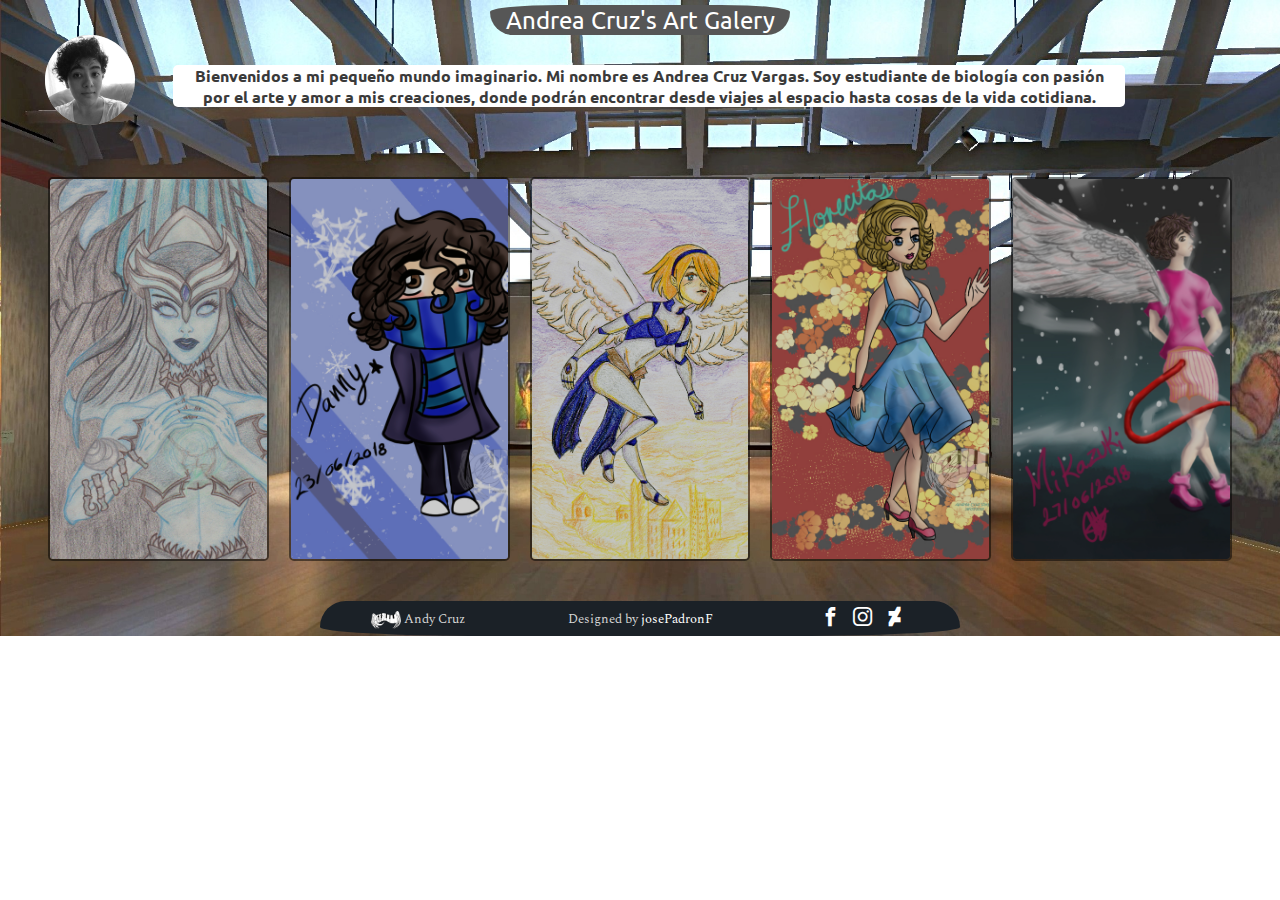
==== index.html @ 5bd40e0f "agregando modal" ====
<!DOCTYPE html>
<html lang="en">
<head>
    <meta charset="UTF-8">
    <meta name="viewport" content="width=device-width, initial-scale=1">
    <title>Andre Cruz</title>
    <link rel="shortcut icon" href="images/logo.png" type="image/x-icon" />
    <link rel="stylesheet" href="css/style.css">
    <link href="https://fonts.googleapis.com/css?family=Spectral:500|Ubuntu" rel="stylesheet">
</head>
<body>

    <section class="main-container">

        <section class="grid-container">

            <section class="photo">
                <figure class="photo-container">
                    <img src="images/andyDibujo.jpg" alt="dibujo de andy :3">
                    <img class="top" src="images/andyFoto.png" alt="foto de andy :3">
                </figure>
            </section>

            <header class="header">
                <p> Andrea Cruz's  Art Galery</p>
            </header>

            <section class="me">
                <p> Bienvenidos a mi pequeño mundo imaginario.  Mi nombre es Andrea Cruz Vargas.
                    Soy estudiante de biología con pasión por el arte y amor a mis creaciones, donde podrán encontrar desde viajes al espacio hasta cosas de la vida cotidiana.
                </p>
            </section>

            <section class="draw-container">

                <div class="parent" onclick="">
                    <div class="child bg-1">
                        <a href="#G1">Galery 1</a>
                    </div>
                </div>

                <div class="parent" onclick="">
                        <div class="child bg-2">
                            <a href="#G2">Galery 2</a>
                        </div>
                </div>

                <div class="parent" onclick="">
                        <div class="child bg-3">
                            <a href="#G3">Galery 3</a>
                        </div>
                </div>

                <div class="parent" onclick="">
                        <div class="child bg-4">
                            <a href="#G4">Galery 4</a>
                        </div>
                </div>

                <div class="parent" onclick="">
                        <div class="child bg-5">
                            <a href="#G5">Galery 5</a>
                        </div>
                </div>
        </section>
        
            <footer class="footer">
                <div class="grid-credits">
                    <p class="credits"> <img src="images/logo.png" width="30px" alt="logo"> <span> Andy Cruz </span> </p>
                    
                    <span class="credits-overlay">
                        <p>
                            <a href="https://github.com/padronjosef/andy-cruz" class="credits-description">Ver Codigo</a>
                        </p>
                    </span>
                </div>
                <div>
                    <p> Designed by <a href="https://github.com/padronjosef?tab=repositories">josePadronF</a> </p>
                </div>

                <div class="social">
                    <a href="https://www.facebook.com/Ravengaarafan/" <i class="social-link icon-facebook"></i></a>
                    <a href="https://www.instagram.com/borregarae/?hl=es-la" <i class="social-link icon-instagram"></i></a>
                    <a href="https://www.deviantart.com/ravengaarafan" <i class="social-link icon-deviantart"></i></a>
                </div>

            </footer>

        </section>
        
    </section>

    <div class="modal" id="G1">
        <h3> Galery 1 </h3>
        <div class="imagen">
            <a href="#G5" class="icon-navigate_before"></a>
            <a href="#G2"> <img src="/andyCruz/images/1/IMG1.jpg" alt=""></a>
            <a href="#G2" class="icon-navigate_next"></a>
        </div>
        <a class="cerrar icon-x-altx-alt" href=""></a>
    </div>

    <div class="modal" id="G2">
        <h3> Galery 2 </h3>
        <div class="imagen">
            <a href="#G1" class="icon-navigate_before"></a>
            <a href="#G3"> <img src="/andyCruz/images/2/IMG6.jpg" alt=""></a>
            <a href="#G3" class="icon-navigate_next"></a>
        </div>
        <a class="cerrar icon-x-altx-alt" href=""></a>
    </div>

    <div class="modal" id="G3">
        <h3> Galery 3 </h3>
        <div class="imagen">
            <a href="#G2" class="icon-navigate_before"></a>
            <a href="#G4"> <img src="/andyCruz/images/3/IMG11.jpg" alt=""></a>
            <a href="#G4" class="icon-navigate_next"></a>
        </div>
        <a class="cerrar icon-x-altx-alt" href=""></a>
    </div>

    <div class="modal" id="G4">
        <h3> Galery 4 </h3>
        <div class="imagen">
            <a href="#G3" class="icon-navigate_before"></a>
            <a href="#G5"> <img src="/andyCruz/images/4/IMG16.jpg" alt=""></a>
            <a href="#G5" class="icon-navigate_next"></a>
        </div>
        <a class="cerrar icon-x-altx-alt" href=""></a>
    </div>

    <div class="modal" id="G5">
        <h3> Galery 5 </h3>
        <div class="imagen">
            <a href="#G4" class="icon-navigate_before"></a>
            <a href="#G1"> <img src="/andyCruz/images/5/IMG21.jpg" alt=""></a>
            <a href="#G1" class="icon-navigate_next"></a>
        </div>
        <a class="cerrar icon-x-altx-alt" href=""></a>
    </div>

    </div>
</body>
</html>
---- css/style.css ----
@font-face {
    font-family: 'icomoon';
    src:  url('../icomoon/fonts/icomoon.eot?dyrqkq');
    src:  url('../icomoon/fonts/icomoon.eot?dyrqkq#iefix') format('embedded-opentype'),
    url('../icomoon/fonts/icomoon.ttf?dyrqkq') format('truetype'),
    url('../icomoon/fonts/icomoon.woff?dyrqkq') format('woff'),
    url('../icomoon/fonts/icomoon.svg?dyrqkq#icomoon') format('svg');
    font-weight: normal;
    font-style: normal;
}

  [class^="icon-"], [class*=" icon-"] {
    /* use !important to prevent issues with browser extensions that change fonts */
    font-family: 'icomoon' !important;
    speak: none;
    font-style: normal;
    font-weight: normal;
    font-variant: normal;
    text-transform: none;
    line-height: 1;

    /* Better Font Rendering =========== */
    -webkit-font-smoothing: antialiased;
    -moz-osx-font-smoothing: grayscale;
}

.icon-facebook:before {
    content: "\ea90";
}

.icon-instagram:before {
    content: "\ea92";
}

.icon-deviantart:before {
    content: "\eaaa";

}
.icon-navigate_before:before {
    content: "\e408";
}
.icon-navigate_next:before {
    content: "\e409";
}
.icon-x-altx-alt:before {
    content: "\e900";
}


body{
    margin: 0;
    background-size: cover;
    background-repeat: no-repeat;
}

.main-container {
    width: 100vw;
    text-align: center;
}

.grid-container{
    display: grid;
    grid-template-columns: [linea1] 0.5fr[linea2] 8fr;
    grid-template-rows: [header] [me] [hero] [footer];
    grid-template-areas:"header header"
                        "photo me"
                        "draw-container draw-container"
                        "footer footer";
}

p {
    padding: 0;
    margin: 0;
}

                                                                        /*logo*/
.photo {
    grid-area: photo;
}

                                                                        /*header*/
.header {
    grid-area: header;
    display: flex;
    justify-content: center;
    color: #ffffff;
    margin-top: 5px
}

.header p {
    font-family: 'Ubuntu', sans-serif;
    font-size: 1.5em;
    border-radius: 50% 50% 50px 50px;
    background: #565656;
    height: 30px;
    width: 300px;
}

                                                                        /*me*/
.me {
    grid-area: me;
    font-size: 1.0em;
    font-weight: bold;
    color: #3a3a3a;
    background: #ffffff;
    font-family: 'Ubuntu', sans-serif;
    height: auto;
    width: 80%;
    margin: 30px 0 70px 7%;
    border-radius: 5px;
    justify-content: center;
    align-items: center;
}

.me p {
    padding: 0 20px;
}

                                                                        /*imagenes*/
.draw-container {
    grid-area: draw-container;
    margin-bottom: 20px;
    display: flex;
    flex-wrap: wrap;
    justify-content: center;
}

.parent {
    height: 380px;
    width: 18%;
    margin: auto;
    border: 2px solid rgba(0, 0, 0, .5);
    border-radius: 5px;
    overflow: hidden;
    cursor: pointer;
}

.child {
    height: 100%;
    width: 100%;
    filter: brightness(80%);
    background-size: cover;
    transition: all .5s;
}

.bg-1 {background-image: url("../images/1/IMG1.jpg");}
.bg-2 {background-image: url("../images/2/IMG6.jpg");}
.bg-3 {background-image: url("../images/3/IMG11.jpg");}
.bg-4 {background-image: url("../images/4/IMG16.jpg");}
.bg-5 {background-image: url("../images/5/IMG21.jpg");}

.child a {
    display: none;
    font-size: 35px;
    color: white !important;
    font-family: sans-serif;
    text-align: center;
    margin: auto;
    position: absolute;
    top: 0;
    left: 0;
    bottom: 0;
    right: 0;
    height: 50px;
    cursor: pointer;
    /*text-decoration: none;*/
}

                                                        /*footer*/
.footer {
    grid-area: footer;
    display: flex;
    font-family: 'Spectral', serif;
    font-size: .8em;
    background-color: #1b2127;
    align-items: center;
    justify-content: space-around;
    color: #D5D5D5;
    height: 35px;
    width: 50%;
    margin: auto;
    border-radius: 50px 50px 50% 50%;
    margin-top: 20px;
}

.footer img {
    vertical-align: middle;
}

.footer a {
    color: white;
    text-decoration: none;
}

.social-link {
    width: 4vh;
    height: 4vh;
    margin: 5px;
    font-size: 1.5em;
}

                                    /* creditos */

.grid-credits{
    position: relative;
}

.credits-overlay {
    position: absolute;
    left: 0;
    right: 0;
    bottom: 0;
    top: 0;
    display: none;
    font-size: 1em;
    background: #1B2127;
}

.credits-description {
    font-weight: bold;
    display: inline-block;
    width: auto;
}

.grid-credits:hover .credits-overlay {
    display: flex;
}

                                    /* photo */
.photo-container {
    position: relative;
    margin: 0;
    float: left;
    width: 90px;
    height: 90px;
}

.photo-container img  {
    border-radius: 50%;
    align-items: center;
    transition: opacity 1s ease-out;
    position: absolute;
    width: 90px;
    height: 90px;
}

.top {
    position: absolute;
    width: 90px;
    height: 90px;
}

.photo-container img.top:hover {
    opacity: 0;
    width: 90px;
    height: 90px;
}

@media screen and (min-width: 1024px) {
    
    .draw-container {
        margin-left: 3vw;
        margin-right: 3vw;
    }

    .parent:hover .child, .parent:focus .child {
        transform: scale(1.2);
    }
    
    .parent:hover .child:before, .parent:focus .child:before {
        display: block;
    }
    
    .parent:hover a, .parent:focus a {
        display: block;
    }
    
    .child:before {
        content: "";
        display: none;
        height: 100%;
        width: 100%;
        position: absolute;
        top: 0;
        left: 0;
        background-color: rgba(0, 0, 0, 0.5);
    }

                                    /* iconos de redes sociales */

    .icon-facebook:hover {
        color: #4267B2;
    }

    .icon-instagram:hover {
        background: radial-gradient(circle farthest-corner  at 35% 90%,   #fec564, transparent 30%), 
                    radial-gradient(circle farthest-corner  at 0 140%,    #fec564, transparent 30%), 
                    radial-gradient(ellipse farthest-corner at 0 -25%,    #5258cf, transparent 30%), 
                    radial-gradient(ellipse farthest-corner at 20% -50%,  #5258cf, transparent 30%), 
                    radial-gradient(ellipse farthest-corner at 100% 0,    #893dc2, transparent 30%),
                    radial-gradient(ellipse farthest-corner at 60% -20%,  #893dc2, transparent 30%),
                    radial-gradient(ellipse farthest-corner at 100% 100%, #d9317a, transparent), 
                    linear-gradient(#6559ca, #bc318f 30%, #e33f5f 50%, #f77638 70%, #fec66d 100%);
        border-radius: 30%;
    }

    .icon-deviantart:hover {
        color: #05CC47;
    }
}

@media screen and (min-width: 768px) {
    body {
        background-image: url("../images/wallpaper.jpg");
    }

    .draw-container {
        display: flex;
    }
}

@media screen and (max-width: 768px) {
    body {
        background-image: url("../images/wallpaper-phone.jpg");
    }

    .me {
        border: 2px solid rgba(119, 119, 119, 0.3);
        text-align: justify;
        margin-bottom: 20px;
    }

    .draw-container {
        margin-bottom: 10px;
    }

    .parent {
        width: 45%;
        margin: 1% 2%;    
    }

    .footer {
        width: 80%;
        margin-top: 10px;
    }
}

@media screen and (max-width: 480px) {
    .grid-container{
        grid-template-columns: [linea1] auto;
        grid-template-areas:" header "
                            " photo "
                            " me "
                            " draw-container "
                            " footer ";
    }

    .photo {
        margin-top: 10px;
        margin-bottom: 10px;
        display: flex;
        justify-content: center;
    }

    .photo-container {
        display: inherit;
        justify-content: inherit;
    }

    .me {
        width: 100%;
        margin: auto;
        margin-bottom: 20px;    
    }

    .parent {
        height: 300px;
        width: 90vw;
        margin: 1% auto;
    }

    .child {
        margin: 0;
        height: 100%;
    }

    .footer {
        font-size: .7em;
        width: 100%;
        height: 30px;
        border-radius: 0;
        margin: 0;
        padding: 0;
    }

    .footer span {
        display: none;
    }

    .footer p {
        height: 20px;
    }
}

                                            /* estilos del modal */
.modal {
    display: none;
}

.modal:target {
    display: block;
    position: fixed;
    background: rgba(0, 0, 0, .8);
    top: 0;
    left: 0;
    width: 100%;
    height: 100%;
}

.modal h3 {
    color: #fff;
    font-size: 30px;
    text-align: center;
    margin: 15px 0;
}

.imagen {
    widows: 100%;
    height: 80%;
    display: flex;
    justify-content: center;
    align-items: center;
}

.imagen a {
    color: white;
    font-size: 50px;
    font-weight: bold;
    text-decoration: none;
    margin: 0;
}

.imagen a:nth-child(2) {
    margin: 0;
    height: 100%;
    flex-shrink: 2;
}

.imagen img {
    width: 500px;
    height: 100%;
    max-width: 100%;
    border: 7px solid rgb(255, 255, 255);
    box-sizing: border-box;
    filter: brightness(90%);
}

.cerrar {
    display: block;
    width: 25px;
    height: 25px;
    margin: 0 auto;
    text-align: center;
    text-decoration: none;
    font-size: 25px;
    color: white;
    padding: 5px;
    line-height: 25px;
}
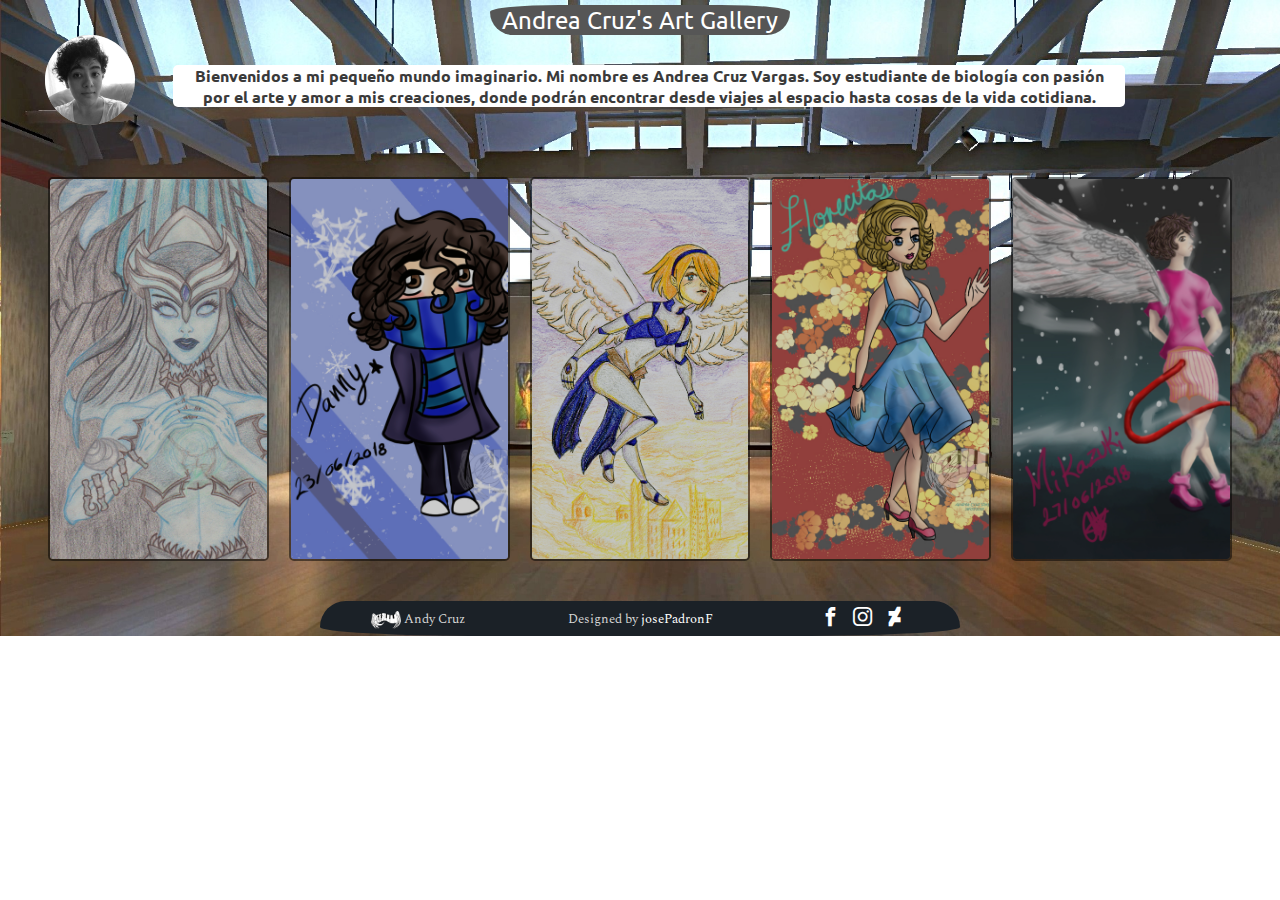
==== commit c7c0623d: "hot fix modal" ====
--- a/index.html
+++ b/index.html
@@ -5,7 +5,7 @@
     <meta name="viewport" content="width=device-width, initial-scale=1">
     <title>Andre Cruz</title>
     <link rel="shortcut icon" href="images/logo.png" type="image/x-icon" />
-    <link rel="stylesheet" href="css/style.css">
+    <link rel="stylesheet" href="css/home.css">
     <link href="https://fonts.googleapis.com/css?family=Spectral:500|Ubuntu" rel="stylesheet">
 </head>
 <body>
@@ -22,7 +22,7 @@
             </section>
 
             <header class="header">
-                <p> Andrea Cruz's  Art Galery</p>
+                <p> Andrea Cruz's  Art Gallery</p>
             </header>
 
             <section class="me">
@@ -35,31 +35,31 @@
 
                 <div class="parent" onclick="">
                     <div class="child bg-1">
-                        <a href="#G1">Galery 1</a>
+                        <a href="#G1">Gallery 1</a>
                     </div>
                 </div>
 
                 <div class="parent" onclick="">
                         <div class="child bg-2">
-                            <a href="#G2">Galery 2</a>
+                            <a href="#G2">Gallery 2</a>
                         </div>
                 </div>
 
                 <div class="parent" onclick="">
                         <div class="child bg-3">
-                            <a href="#G3">Galery 3</a>
+                            <a href="#G3">Gallery 3</a>
                         </div>
                 </div>
 
                 <div class="parent" onclick="">
                         <div class="child bg-4">
-                            <a href="#G4">Galery 4</a>
+                            <a href="#G4">Gallery 4</a>
                         </div>
                 </div>
 
                 <div class="parent" onclick="">
                         <div class="child bg-5">
-                            <a href="#G5">Galery 5</a>
+                            <a href="#G5">Gallery 5</a>
                         </div>
                 </div>
         </section>
@@ -91,55 +91,54 @@
     </section>
 
     <div class="modal" id="G1">
-        <h3> Galery 1 </h3>
+        <h3> Gallery 1 </h3>
         <div class="imagen">
             <a href="#G5" class="icon-navigate_before"></a>
-            <a href="#G2"> <img src="/andyCruz/images/1/IMG1.jpg" alt=""></a>
+            <a href="#G2"> <img src="https://scontent.fbog2-1.fna.fbcdn.net/v/t1.0-9/54428696_1456256727842095_1441279810654437376_n.jpg?_nc_cat=101&_nc_ht=scontent.fbog2-1.fna&oh=85e65291118d54cdbb12a6464bfb45c2&oe=5D1E6C1C" alt=""></a>
             <a href="#G2" class="icon-navigate_next"></a>
         </div>
         <a class="cerrar icon-x-altx-alt" href=""></a>
     </div>
 
     <div class="modal" id="G2">
-        <h3> Galery 2 </h3>
+        <h3> Gallery 2 </h3>
         <div class="imagen">
             <a href="#G1" class="icon-navigate_before"></a>
-            <a href="#G3"> <img src="/andyCruz/images/2/IMG6.jpg" alt=""></a>
+            <a href="#G3"> <img src="https://scontent.fbog2-1.fna.fbcdn.net/v/t1.0-9/54256682_1456256904508744_2423935535903932416_n.jpg?_nc_cat=100&_nc_ht=scontent.fbog2-1.fna&oh=004ec274ba1c0e496ab1baf665dd5b45&oe=5D1CC916" alt=""></a>
             <a href="#G3" class="icon-navigate_next"></a>
         </div>
         <a class="cerrar icon-x-altx-alt" href=""></a>
     </div>
 
     <div class="modal" id="G3">
-        <h3> Galery 3 </h3>
+        <h3> Gallery 3 </h3>
         <div class="imagen">
             <a href="#G2" class="icon-navigate_before"></a>
-            <a href="#G4"> <img src="/andyCruz/images/3/IMG11.jpg" alt=""></a>
+            <a href="#G4"> <img src="https://scontent.fbog2-1.fna.fbcdn.net/v/t1.0-9/54258069_1456257404508694_45728156023259136_n.jpg?_nc_cat=111&_nc_ht=scontent.fbog2-1.fna&oh=0659e45ffafe42c40619ca57ffc51ba0&oe=5D152D78" alt=""></a>
             <a href="#G4" class="icon-navigate_next"></a>
         </div>
         <a class="cerrar icon-x-altx-alt" href=""></a>
     </div>
 
     <div class="modal" id="G4">
-        <h3> Galery 4 </h3>
+        <h3> Gallery 4 </h3>
         <div class="imagen">
             <a href="#G3" class="icon-navigate_before"></a>
-            <a href="#G5"> <img src="/andyCruz/images/4/IMG16.jpg" alt=""></a>
+            <a href="#G5"> <img src="https://scontent.fbog2-1.fna.fbcdn.net/v/t1.0-9/54420970_1456257701175331_3625363907230564352_n.jpg?_nc_cat=106&_nc_ht=scontent.fbog2-1.fna&oh=3e0ab637f696989cad81b9561cf8fb52&oe=5D11DB18" alt=""></a>
             <a href="#G5" class="icon-navigate_next"></a>
         </div>
         <a class="cerrar icon-x-altx-alt" href=""></a>
     </div>
 
     <div class="modal" id="G5">
-        <h3> Galery 5 </h3>
+        <h3> Gallery 5 </h3>
         <div class="imagen">
             <a href="#G4" class="icon-navigate_before"></a>
-            <a href="#G1"> <img src="/andyCruz/images/5/IMG21.jpg" alt=""></a>
+            <a href="#G1"> <img src="https://scontent.fbog2-1.fna.fbcdn.net/v/t1.0-9/54462549_1456257387842029_1038836311252795392_n.jpg?_nc_cat=101&_nc_ht=scontent.fbog2-1.fna&oh=4d2fa8a4ca31df920676ddc970d97305&oe=5D186DF0" alt=""></a>
             <a href="#G1" class="icon-navigate_next"></a>
         </div>
         <a class="cerrar icon-x-altx-alt" href=""></a>
     </div>
 
-    </div>
 </body>
 </html>--- a/css/home.css
+++ b/css/home.css
@@ -0,0 +1,3 @@
+@import './style.css';
+@import './modal.css';
+@import './respondive.css'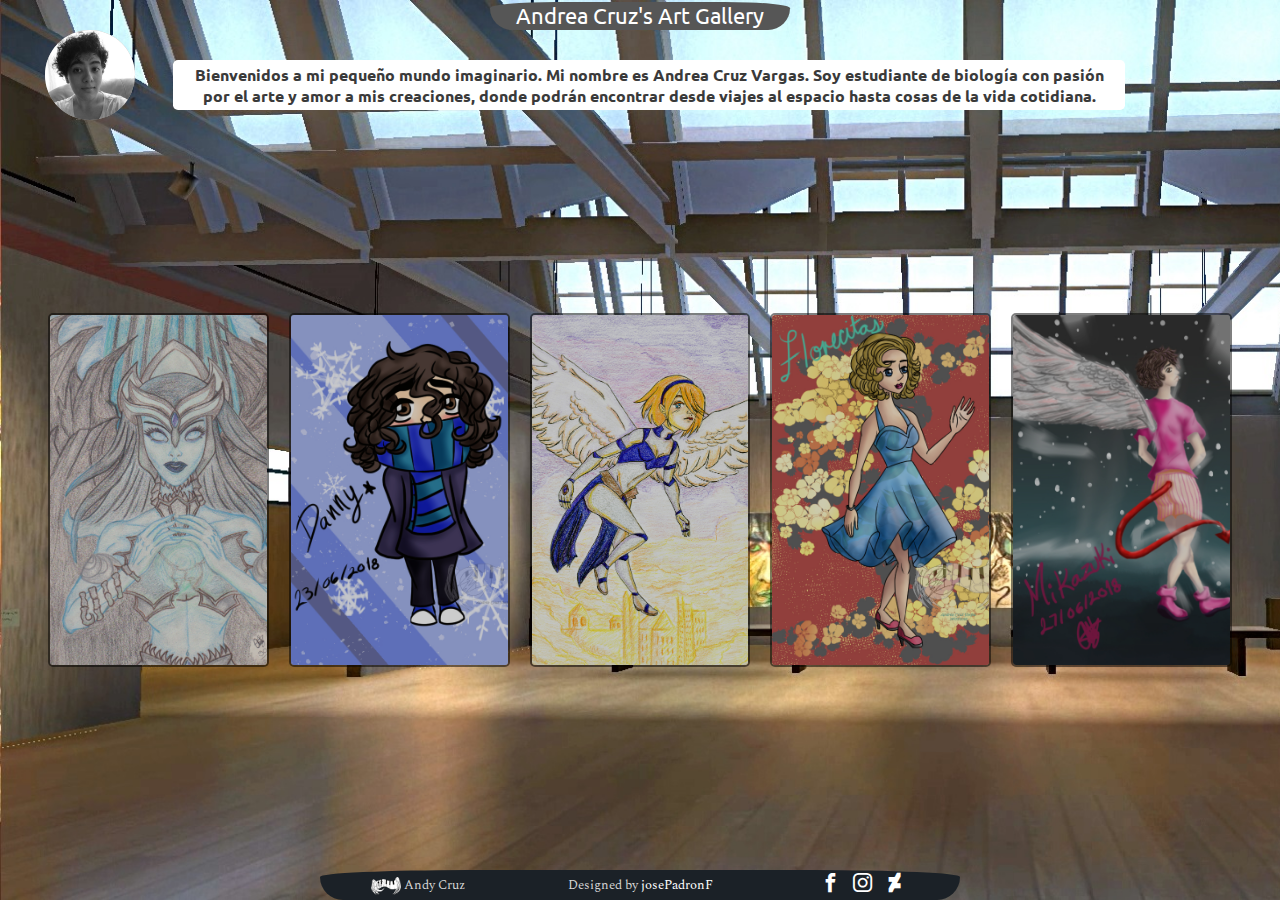
==== commit 2fabef0a: "correciones al grid-container" ====
--- a/index.html
+++ b/index.html
@@ -3,7 +3,7 @@
 <head>
     <meta charset="UTF-8">
     <meta name="viewport" content="width=device-width, initial-scale=1">
-    <title>Andre Cruz</title>
+    <title>Andrea Cruz</title>
     <link rel="shortcut icon" href="images/logo.png" type="image/x-icon" />
     <link rel="stylesheet" href="css/home.css">
     <link href="https://fonts.googleapis.com/css?family=Spectral:500|Ubuntu" rel="stylesheet">
@@ -32,7 +32,6 @@
             </section>
 
             <section class="draw-container">
-
                 <div class="parent" onclick="">
                     <div class="child bg-1">
                         <a href="#G1">Gallery 1</a>
@@ -91,21 +90,21 @@
     </section>
 
     <div class="modal" id="G1">
-        <h3> Gallery 1 </h3>
-        <div class="imagen">
-            <a href="#G5" class="icon-navigate_before"></a>
-            <a href="#G2"> <img src="https://scontent.fbog2-1.fna.fbcdn.net/v/t1.0-9/54428696_1456256727842095_1441279810654437376_n.jpg?_nc_cat=101&_nc_ht=scontent.fbog2-1.fna&oh=85e65291118d54cdbb12a6464bfb45c2&oe=5D1E6C1C" alt=""></a>
-            <a href="#G2" class="icon-navigate_next"></a>
+            <h3> Gallery 1 </h3>
+            <div class="imagen">
+                <a class="icon-navigate_before" onclick=atras1()></a>
+                <a> <img src="images/IMG1.jpg" id="foto1" onclick="adelante1()" alt=""></a>
+                <a class="icon-navigate_next" onclick="adelante1()"></a>
+            </div>
+            <a class="cerrar icon-x-altx-alt" href=""></a>
         </div>
-        <a class="cerrar icon-x-altx-alt" href=""></a>
-    </div>
 
     <div class="modal" id="G2">
         <h3> Gallery 2 </h3>
         <div class="imagen">
-            <a href="#G1" class="icon-navigate_before"></a>
-            <a href="#G3"> <img src="https://scontent.fbog2-1.fna.fbcdn.net/v/t1.0-9/54256682_1456256904508744_2423935535903932416_n.jpg?_nc_cat=100&_nc_ht=scontent.fbog2-1.fna&oh=004ec274ba1c0e496ab1baf665dd5b45&oe=5D1CC916" alt=""></a>
-            <a href="#G3" class="icon-navigate_next"></a>
+            <a class="icon-navigate_before" onclick="atras2()"></a>
+            <a> <img src="images/IMG6.jpg" id="foto2" onclick="adelante2()" alt=""></a>
+            <a class="icon-navigate_next" onclick="adelante2()"></a>
         </div>
         <a class="cerrar icon-x-altx-alt" href=""></a>
     </div>
@@ -113,9 +112,9 @@
     <div class="modal" id="G3">
         <h3> Gallery 3 </h3>
         <div class="imagen">
-            <a href="#G2" class="icon-navigate_before"></a>
-            <a href="#G4"> <img src="https://scontent.fbog2-1.fna.fbcdn.net/v/t1.0-9/54258069_1456257404508694_45728156023259136_n.jpg?_nc_cat=111&_nc_ht=scontent.fbog2-1.fna&oh=0659e45ffafe42c40619ca57ffc51ba0&oe=5D152D78" alt=""></a>
-            <a href="#G4" class="icon-navigate_next"></a>
+            <a class="icon-navigate_before" onclick="atras3()"></a>
+            <a> <img src="images/IMG11.jpg" id="foto3" onclick="adelante3()" alt=""></a>
+            <a class="icon-navigate_next" onclick="adelante3()"></a>
         </div>
         <a class="cerrar icon-x-altx-alt" href=""></a>
     </div>
@@ -123,9 +122,9 @@
     <div class="modal" id="G4">
         <h3> Gallery 4 </h3>
         <div class="imagen">
-            <a href="#G3" class="icon-navigate_before"></a>
-            <a href="#G5"> <img src="https://scontent.fbog2-1.fna.fbcdn.net/v/t1.0-9/54420970_1456257701175331_3625363907230564352_n.jpg?_nc_cat=106&_nc_ht=scontent.fbog2-1.fna&oh=3e0ab637f696989cad81b9561cf8fb52&oe=5D11DB18" alt=""></a>
-            <a href="#G5" class="icon-navigate_next"></a>
+            <a class="icon-navigate_before" onclick="atras4()"></a>
+            <a> <img src="images/IMG16.jpg" id="foto4" onclick="adelante4()" alt=""></a>
+            <a class="icon-navigate_next" onclick="adelante4()"></a>
         </div>
         <a class="cerrar icon-x-altx-alt" href=""></a>
     </div>
@@ -133,12 +132,13 @@
     <div class="modal" id="G5">
         <h3> Gallery 5 </h3>
         <div class="imagen">
-            <a href="#G4" class="icon-navigate_before"></a>
-            <a href="#G1"> <img src="https://scontent.fbog2-1.fna.fbcdn.net/v/t1.0-9/54462549_1456257387842029_1038836311252795392_n.jpg?_nc_cat=101&_nc_ht=scontent.fbog2-1.fna&oh=4d2fa8a4ca31df920676ddc970d97305&oe=5D186DF0" alt=""></a>
-            <a href="#G1" class="icon-navigate_next"></a>
+            <a class="icon-navigate_before" onclick="atras5()"></a>
+            <a> <img src="images/IMG21.jpg" id="foto5" onclick="adelante4()" alt=""></a>
+            <a class="icon-navigate_next" onclick="adelante5()"></a>
         </div>
         <a class="cerrar icon-x-altx-alt" href=""></a>
     </div>
 
+    <script src ="main.js"></script>
 </body>
 </html>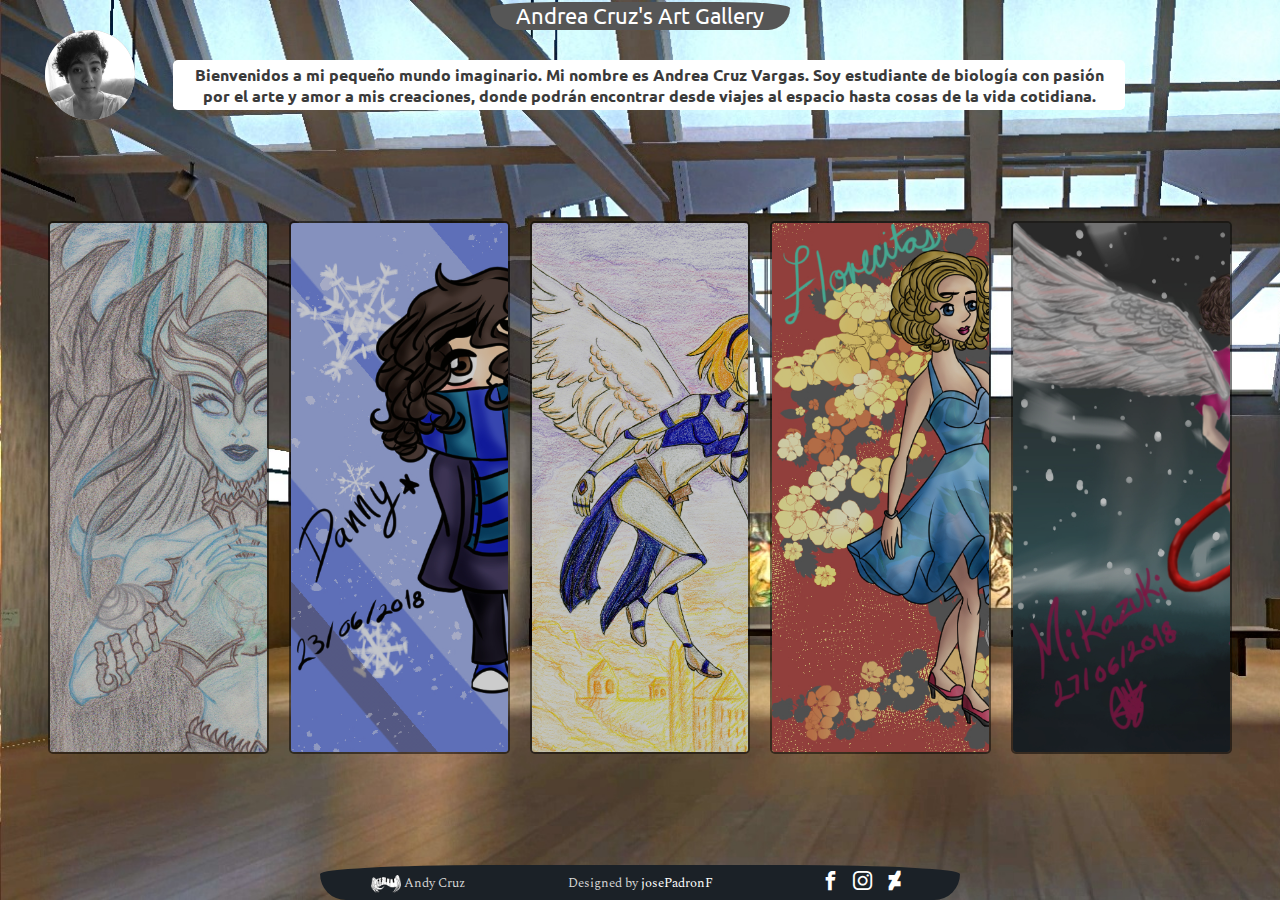
==== commit 90e8abfc: "version final estable" ====
--- a/index.html
+++ b/index.html
@@ -9,84 +9,76 @@
     <link href="https://fonts.googleapis.com/css?family=Spectral:500|Ubuntu" rel="stylesheet">
 </head>
 <body>
+    <section class="grid-container">
+        <section class="photo">
+            <figure class="photo-container">
+                <img src="images/andyDibujo.jpg" alt="dibujo de andy :3">
+                <img class="top" src="images/andyFoto.png" alt="foto de andy :3">
+            </figure>
+        </section>
 
-    <section class="main-container">
+        <header class="header">
+            <p> Andrea Cruz's  Art Gallery</p>
+        </header>
 
-        <section class="grid-container">
+        <section class="me">
+            <p> Bienvenidos a mi pequeño mundo imaginario.  Mi nombre es Andrea Cruz Vargas.
+                Soy estudiante de biología con pasión por el arte y amor a mis creaciones, donde podrán encontrar desde viajes al espacio hasta cosas de la vida cotidiana.
+            </p>
+        </section>
 
-            <section class="photo">
-                <figure class="photo-container">
-                    <img src="images/andyDibujo.jpg" alt="dibujo de andy :3">
-                    <img class="top" src="images/andyFoto.png" alt="foto de andy :3">
-                </figure>
-            </section>
+        <section class="draw-container">
+            <div class="parent" onclick="">
+                <div class="child bg-1">
+                        <a href="#G1">Gallery 1</a>
+                </div>
+            </div>
 
-            <header class="header">
-                <p> Andrea Cruz's  Art Gallery</p>
-            </header>
+            <div class="parent" onclick="">
+                    <div class="child bg-2">
+                        <a href="#G2">Gallery 2</a>
+                    </div>
+            </div>
 
-            <section class="me">
-                <p> Bienvenidos a mi pequeño mundo imaginario.  Mi nombre es Andrea Cruz Vargas.
-                    Soy estudiante de biología con pasión por el arte y amor a mis creaciones, donde podrán encontrar desde viajes al espacio hasta cosas de la vida cotidiana.
-                </p>
-            </section>
+            <div class="parent" onclick="">
+                    <div class="child bg-3">
+                        <a href="#G3">Gallery 3</a>
+                    </div>
+            </div>
 
-            <section class="draw-container">
-                <div class="parent" onclick="">
-                    <div class="child bg-1">
-                        <a href="#G1">Gallery 1</a>
+            <div class="parent" onclick="">
+                    <div class="child bg-4">
+                        <a href="#G4">Gallery 4</a>
                     </div>
-                </div>
+            </div>
 
-                <div class="parent" onclick="">
-                        <div class="child bg-2">
-                            <a href="#G2">Gallery 2</a>
-                        </div>
-                </div>
-
-                <div class="parent" onclick="">
-                        <div class="child bg-3">
-                            <a href="#G3">Gallery 3</a>
-                        </div>
-                </div>
-
-                <div class="parent" onclick="">
-                        <div class="child bg-4">
-                            <a href="#G4">Gallery 4</a>
-                        </div>
-                </div>
-
-                <div class="parent" onclick="">
-                        <div class="child bg-5">
-                            <a href="#G5">Gallery 5</a>
-                        </div>
-                </div>
+            <div class="parent" onclick="">
+                    <div class="child bg-5">
+                        <a href="#G5">Gallery 5</a>
+                    </div>
+            </div>
         </section>
         
-            <footer class="footer">
-                <div class="grid-credits">
-                    <p class="credits"> <img src="images/logo.png" width="30px" alt="logo"> <span> Andy Cruz </span> </p>
-                    
-                    <span class="credits-overlay">
-                        <p>
-                            <a href="https://github.com/padronjosef/andy-cruz" class="credits-description">Ver Codigo</a>
-                        </p>
-                    </span>
-                </div>
-                <div>
-                    <p> Designed by <a href="https://github.com/padronjosef?tab=repositories">josePadronF</a> </p>
-                </div>
+        <footer class="footer">
+            <div class="grid-credits">
+                <p class="credits"> <img src="images/logo.png" width="30px" alt="logo"> <span> Andy Cruz </span> </p>
 
-                <div class="social">
-                    <a href="https://www.facebook.com/Ravengaarafan/" <i class="social-link icon-facebook"></i></a>
-                    <a href="https://www.instagram.com/borregarae/?hl=es-la" <i class="social-link icon-instagram"></i></a>
-                    <a href="https://www.deviantart.com/ravengaarafan" <i class="social-link icon-deviantart"></i></a>
-                </div>
+                <span class="credits-overlay">
+                    <p>
+                        <a href="https://github.com/padronjosef/andy-cruz" class="credits-description">Ver Codigo</a>
+                    </p>
+                </span>
+            </div>
+            <div>
+                <p> Designed by <a href="https://github.com/padronjosef?tab=repositories">josePadronF</a> </p>
+            </div>
 
-            </footer>
-
-        </section>
-        
+            <div class="social">
+                <a href="https://www.facebook.com/Ravengaarafan/" <i class="social-link icon-facebook"></i></a>
+                <a href="https://www.instagram.com/borregarae/?hl=es-la" <i class="social-link icon-instagram"></i></a>
+                <a href="https://www.deviantart.com/ravengaarafan" <i class="social-link icon-deviantart"></i></a>
+            </div>
+        </footer>
     </section>
 
     <div class="modal" id="G1">
